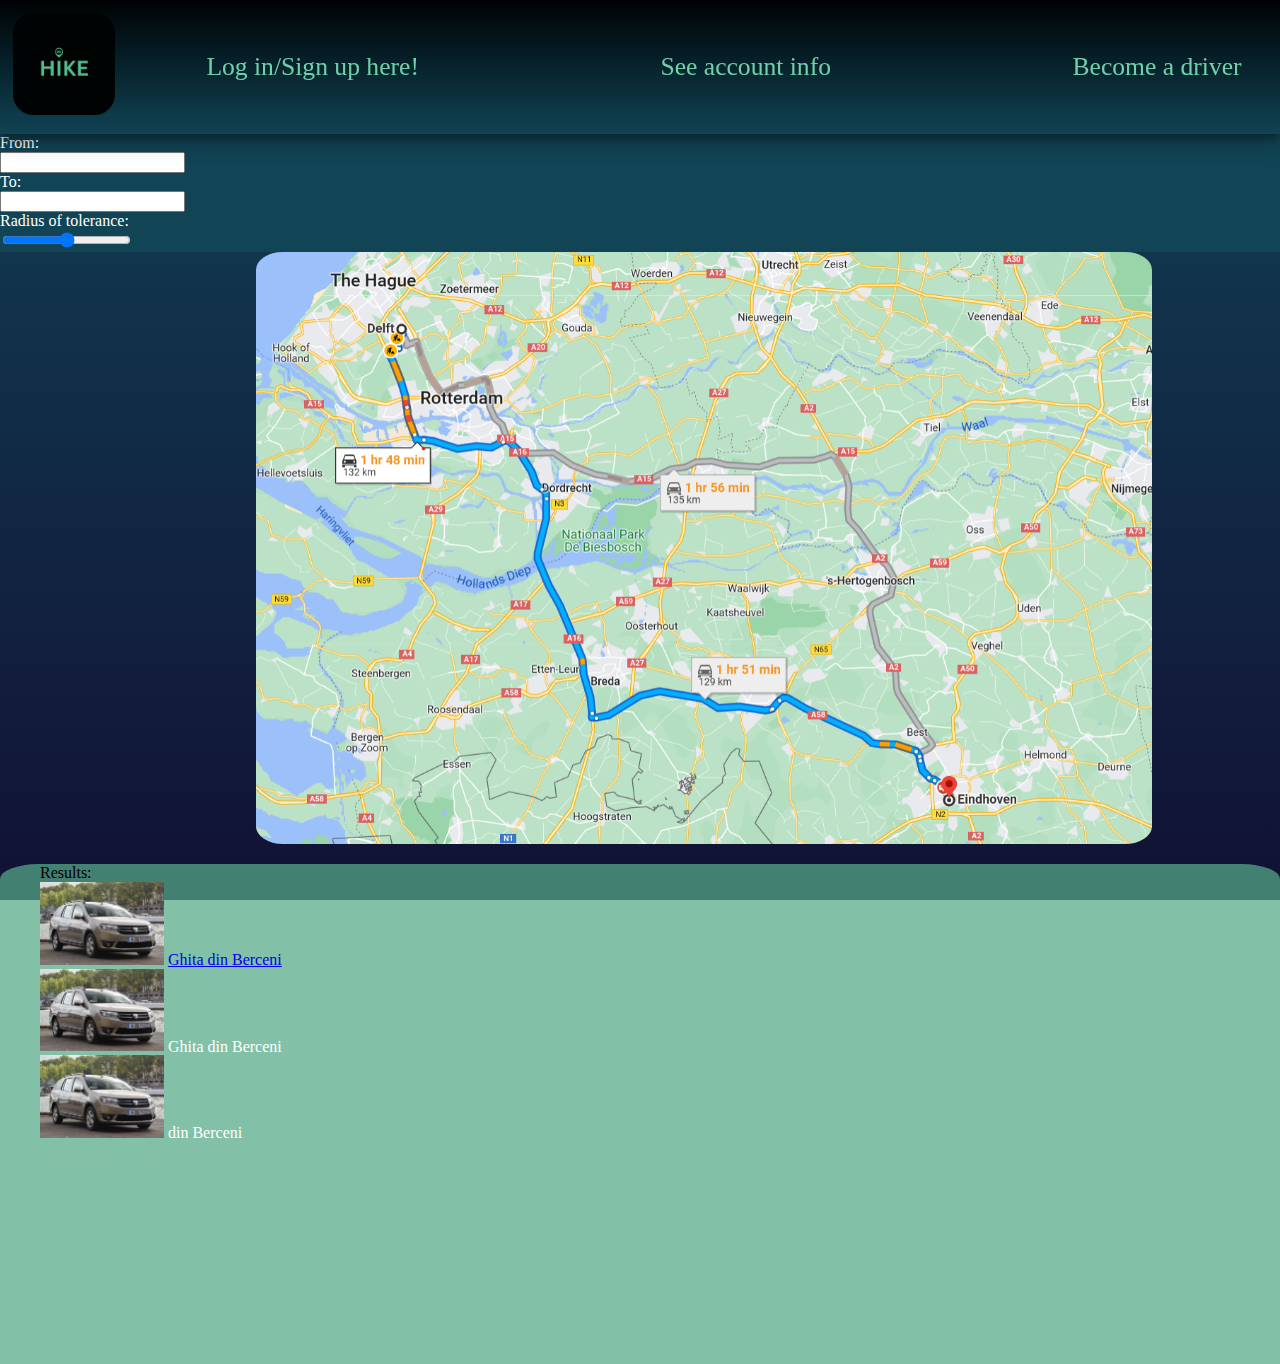
==== index.html @ 2c4dc90b "yup" ====
<!DOCTYPE html>
<html lang="en">
<head>
    <meta charset="UTF-8">
    <meta http-equiv="X-UA-Compatible" content="IE=edge">
    <meta name="viewport" content="width=device-width, initial-scale=1.0">
    <title>Hike</title>
    <link rel="stylesheet" href="css/style.css">
</head>
<body>
    <nav class="header">
        <a id="imageAnchor" href="index.html"><img src="images/logo.jpeg" href="index.html"></a>
        
        <ul class="nav">
            <li><a href="login.html">Log in/Sign up here!</a></li>
            <li><a>See account info</a></li>
            <li><a>Become a driver</a></li>   
        </ul>
    </nav>
    <div>
        <form id="search-form">
            <label for="">From: </label> <br>
            <input class="input_box" type="text" name="Start"> <br>
            <label class="lab" for="">To: </label> <br>
            <input class="input_box" type="text" name="Destination"> <br>
            <label>Radius of tolerance:</label> <br>
            <input type="range">

        </form>
    </div>
    <div class="result-map">
        <img src="images/map-placeholder.png">
    </div>
    <div class="drop-down-cars">
        <ul> Results:
            <li>
                <img src="images/car-placeholder.jpg" width="10%">
                <a href="trip.html">Ghita din Berceni</a>
            </li>
            <li>
                <img src="images/car-placeholder.jpg" width="10%">
                Ghita din Berceni
            </li>
            <li>
                <img src="images/car-placeholder.jpg" width="10%">
                <label> din Berceni </label> 
            </li>
        </ul>
    </div>
</body>
</html>
<!--
    #111133 
    #114455
    #116766
    #348878
    #55ab88
-->
---- css/style.css ----
body{
    background:linear-gradient(360deg,#111133, #114455);
    background-repeat: no-repeat;
    background-size: cover;
    background-attachment: fixed;
    height: 100%;
    width: auto;
    margin: 0;
}
.header {
  background: linear-gradient(180deg, black, #114455);
  box-shadow: 0 10px 20px rgba(0, 0, 0, 0.25), 0 6px 6px rgba(0,0,0,0.25);
  color: #55ab88;
  display: flex;
  flex-direction:row;
  justify-content:space-evenly;
  align-items: center;
  flex-wrap:wrap;
  width: 100%;
  top: 0;
  opacity: 0.95;
  position: sticky;
}

.header img{
  border-radius: 20%;
  width: 100%;
}

#imageAnchor{
  padding: 1%;
  width: 8%;
}

.header img:hover{
  transform: rotate(360deg);
  transition-duration: .8s;
}

@media(max-width:935px) {
  .nav a{
    font-size: 3vw;
  }
}

@media(min-width:936px) {
  .nav a{
    font-size: 2vw;
  }
}

nav a {
  text-decoration: none;
  display: block;
  transition: all 0.3s ease-out;
  font-size: 1.8vw;
}
/**
* This is NOT the navbar, this is the navbar list items.
*
**/
.nav {
  flex:1 1 auto;
  list-style: none;
  margin: 3%;
  display: flex;
  justify-content:space-between;
}

.nav a:hover {
  color: #c5cae9;
  transform:scale(1.05);
}
.nav a{
  color:#75d9b1;
} 

.flex{
    display: flex;
}

  .result-map img{
    width: 70%;
    margin-left: 20%;
    border-radius: 3%;
  }
  #search-form{
    background-color: #114455;
    color: #FFF;
  }
  .drop-down-cars{
    background-color: #55ab89bb;
    border-top-left-radius:3%;
    border-top-right-radius: 3%;
    height:500px;
  }
  .drop-down-cars li{
    color: #FFF;
    list-style: none;
  }
  .drop-down-cars li label{
    color: #FFF;
    list-style: none;
    align-self: center;
  }
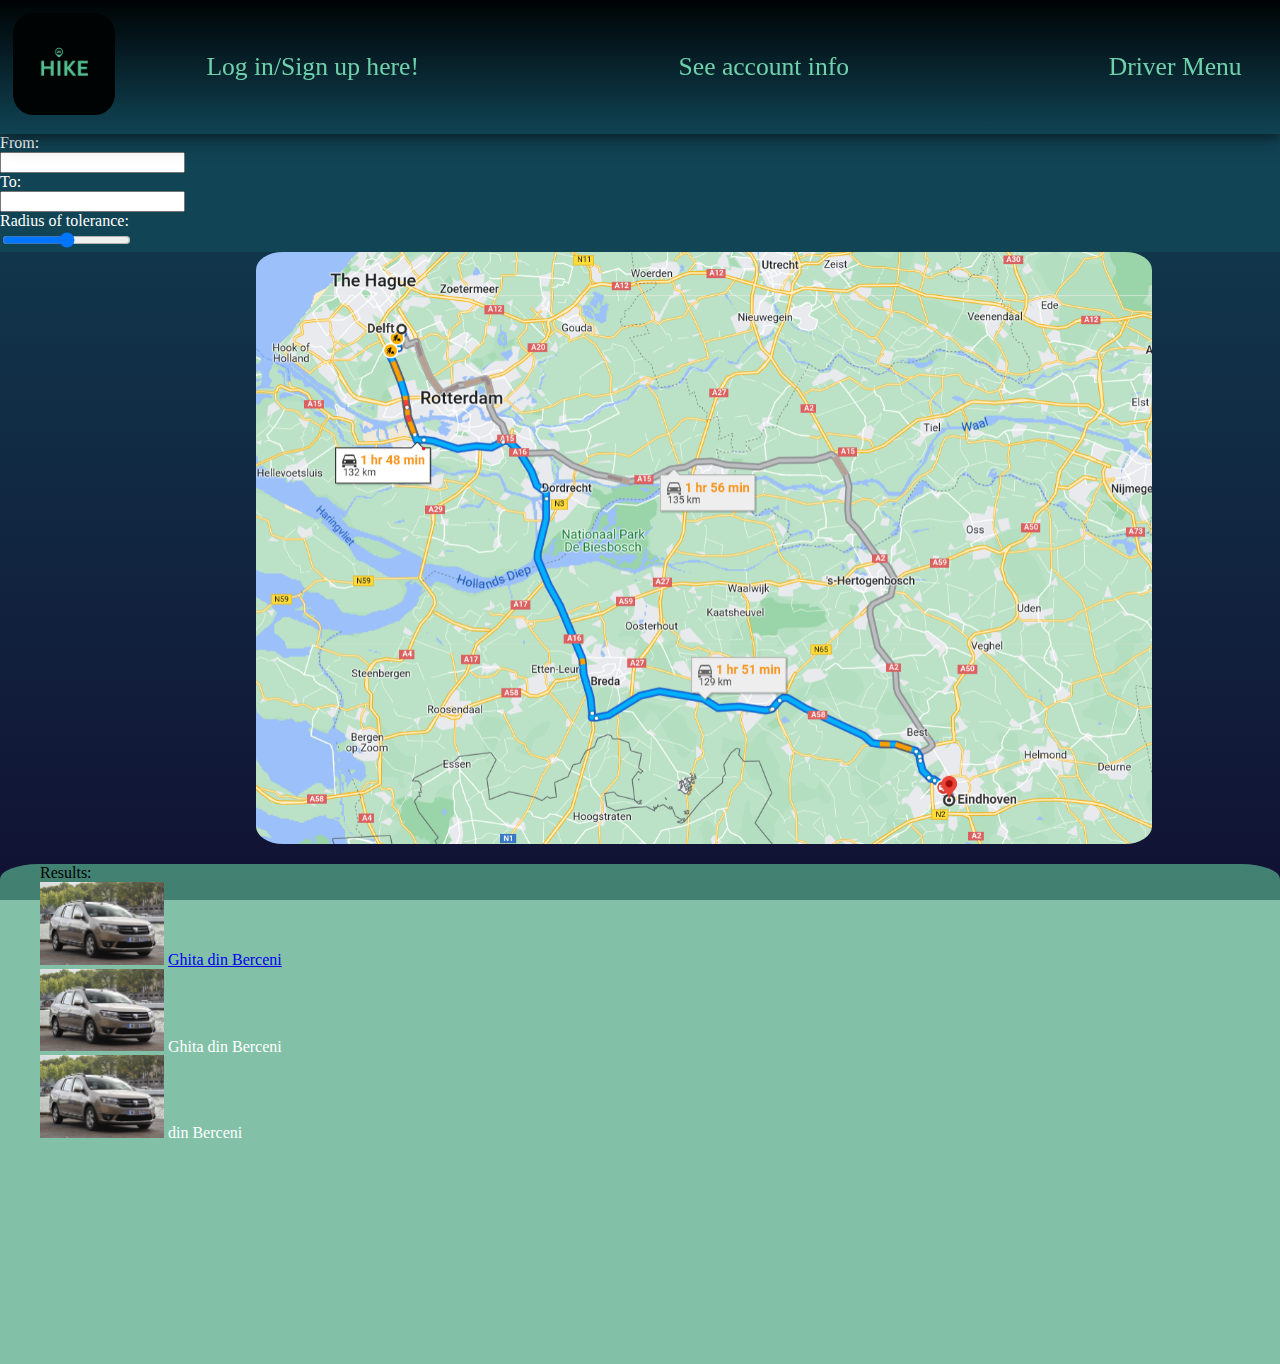
==== commit 0b659508: "yup trip almost there" ====
--- a/index.html
+++ b/index.html
@@ -14,7 +14,7 @@
         <ul class="nav">
             <li><a href="login.html">Log in/Sign up here!</a></li>
             <li><a>See account info</a></li>
-            <li><a>Become a driver</a></li>   
+            <li><a>Driver Menu</a></li>   
         </ul>
     </nav>
     <div>
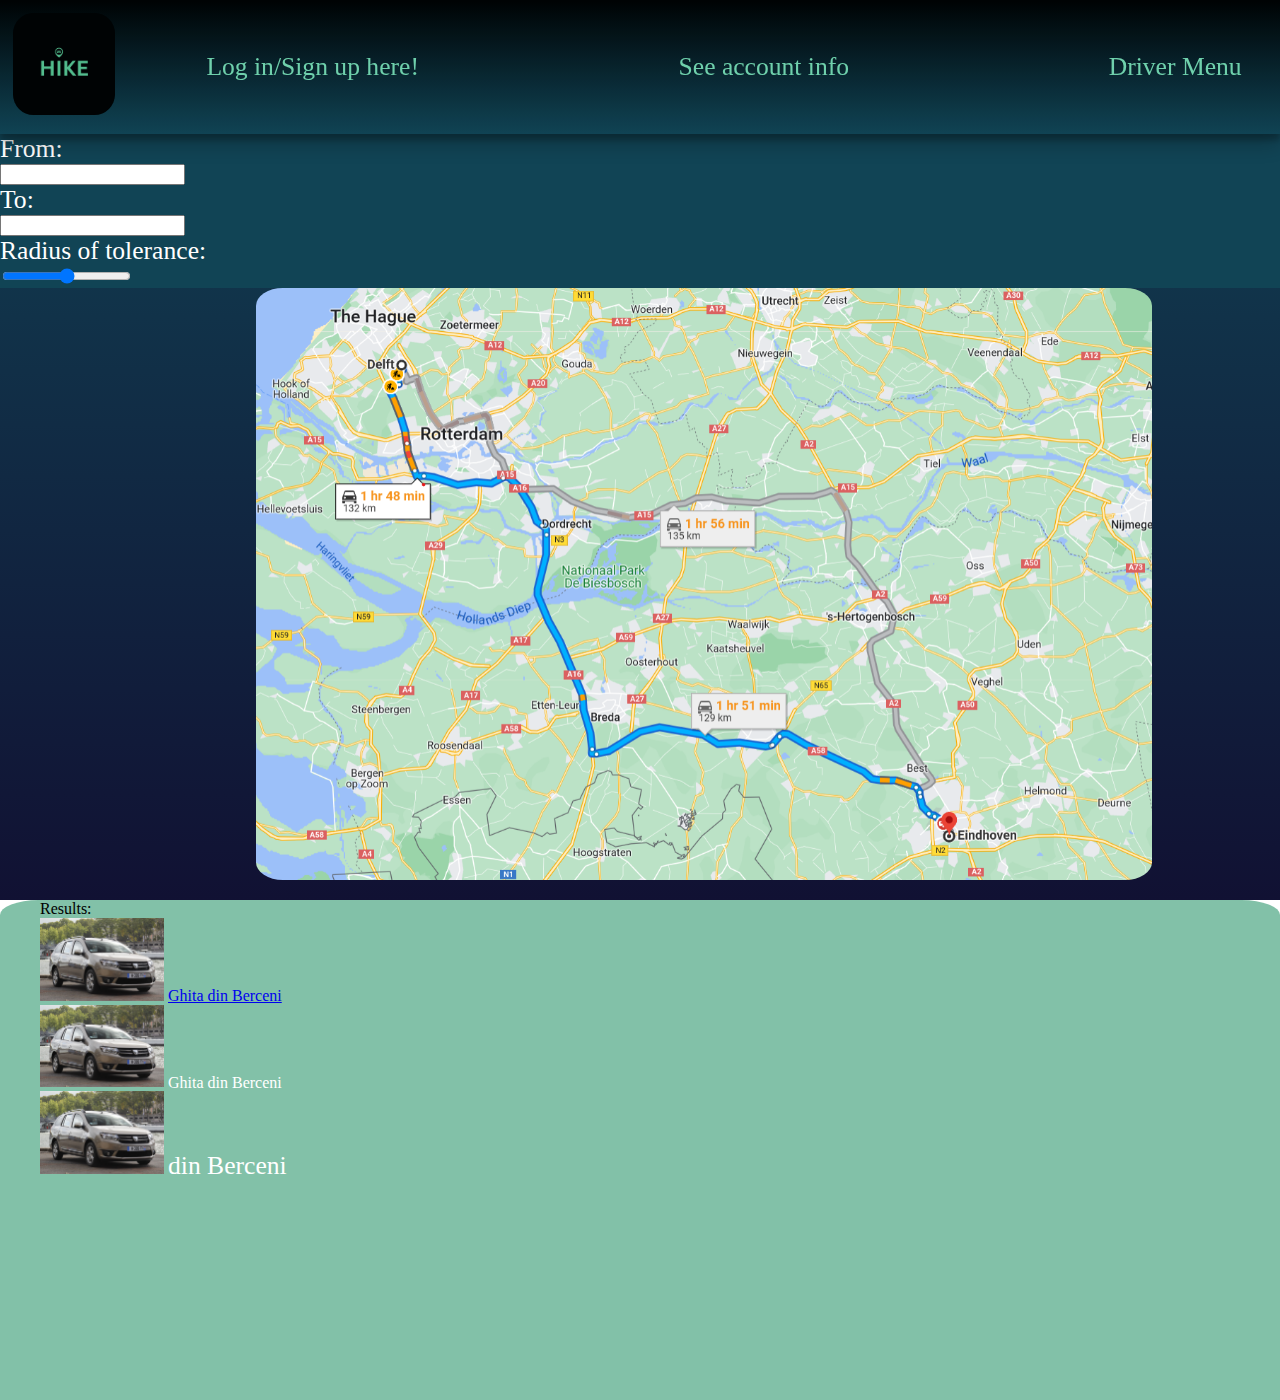
==== commit f3a69d1b: "cai verzi pe pereti" ====
--- a/index.html
+++ b/index.html
@@ -13,7 +13,7 @@
         
         <ul class="nav">
             <li><a href="login.html">Log in/Sign up here!</a></li>
-            <li><a>See account info</a></li>
+            <li><a href="profile.html">See account info</a></li>
             <li><a>Driver Menu</a></li>   
         </ul>
     </nav>
--- a/css/style.css
+++ b/css/style.css
@@ -38,13 +38,13 @@
 }
 
 @media(max-width:935px) {
-  .nav a{
+  .nav a,label{
     font-size: 3vw;
   }
 }
 
 @media(min-width:936px) {
-  .nav a{
+  .nav a,label{
     font-size: 2vw;
   }
 }
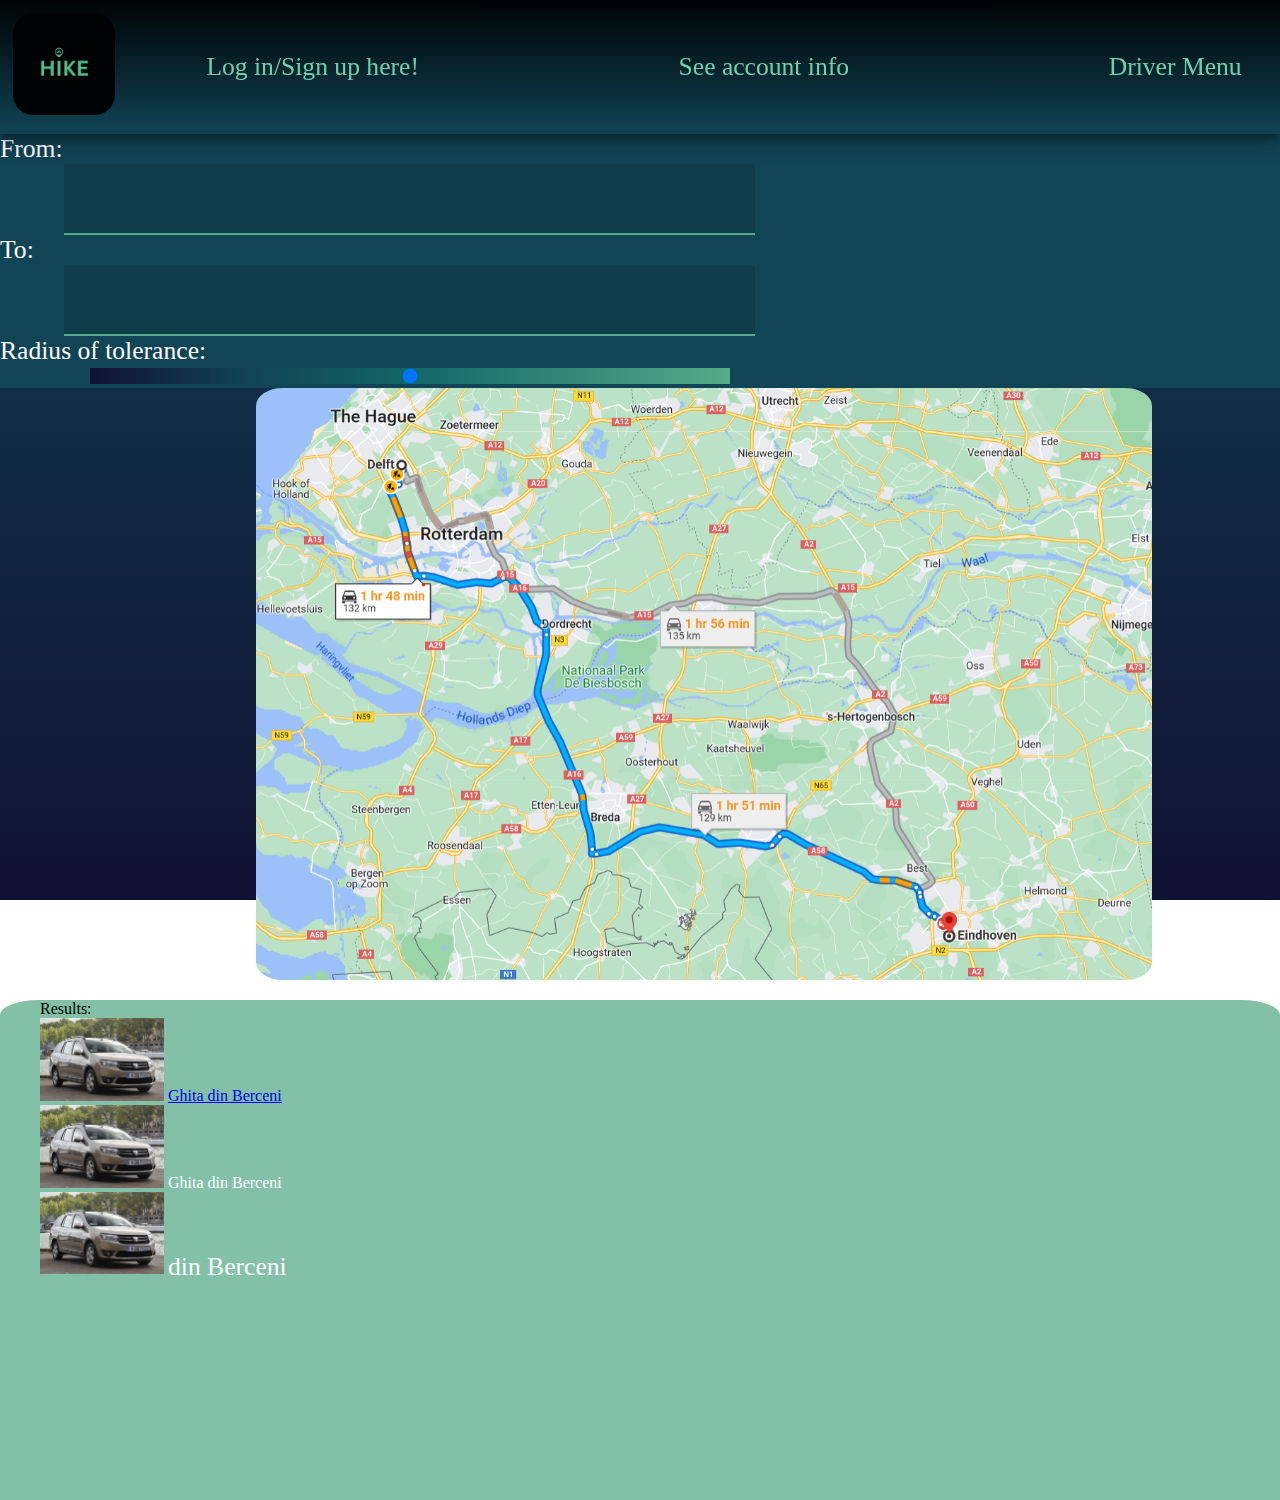
==== commit 6757a7ed: "done" ====
--- a/index.html
+++ b/index.html
@@ -14,7 +14,7 @@
         <ul class="nav">
             <li><a href="login.html">Log in/Sign up here!</a></li>
             <li><a href="profile.html">See account info</a></li>
-            <li><a>Driver Menu</a></li>   
+            <li><a href="driver.html">Driver Menu</a></li>   
         </ul>
     </nav>
     <div>
@@ -24,8 +24,7 @@
             <label class="lab" for="">To: </label> <br>
             <input class="input_box" type="text" name="Destination"> <br>
             <label>Radius of tolerance:</label> <br>
-            <input type="range">
-
+            <input type="range" class="range" id="rangeOfTolerance" name="volume" min="0" max="10">
         </form>
     </div>
     <div class="result-map">
--- a/css/style.css
+++ b/css/style.css
@@ -75,6 +75,33 @@
   color:#75d9b1;
 } 
 
+.input_box{
+  outline: 0;
+  border: none;
+  border-bottom: 2px solid;
+  border-color: #55ab88;
+  color: white;
+  width: 50%;
+  padding: 2%;
+  font-size: 100%;
+  background-color: rgba(0, 0, 0, 0.1);
+  margin-left: 5%;
+}
+
+.range{
+  /* Add your styling here, such as width and height */
+  width: 50%;
+  height: auto;
+  margin-left: 7%;
+  /* Change the cursor color */
+  color: #00d0ff6f;
+}
+
+.range::-webkit-slider-runnable-track {
+  /* Add your styling here, such as background color */
+  background: linear-gradient(to right,  #111133 ,#114455,#116766,#348878,#55ab88);
+}
+
 .flex{
     display: flex;
 }
@@ -102,4 +129,6 @@
     color: #FFF;
     list-style: none;
     align-self: center;
-  }+  }
+
+ 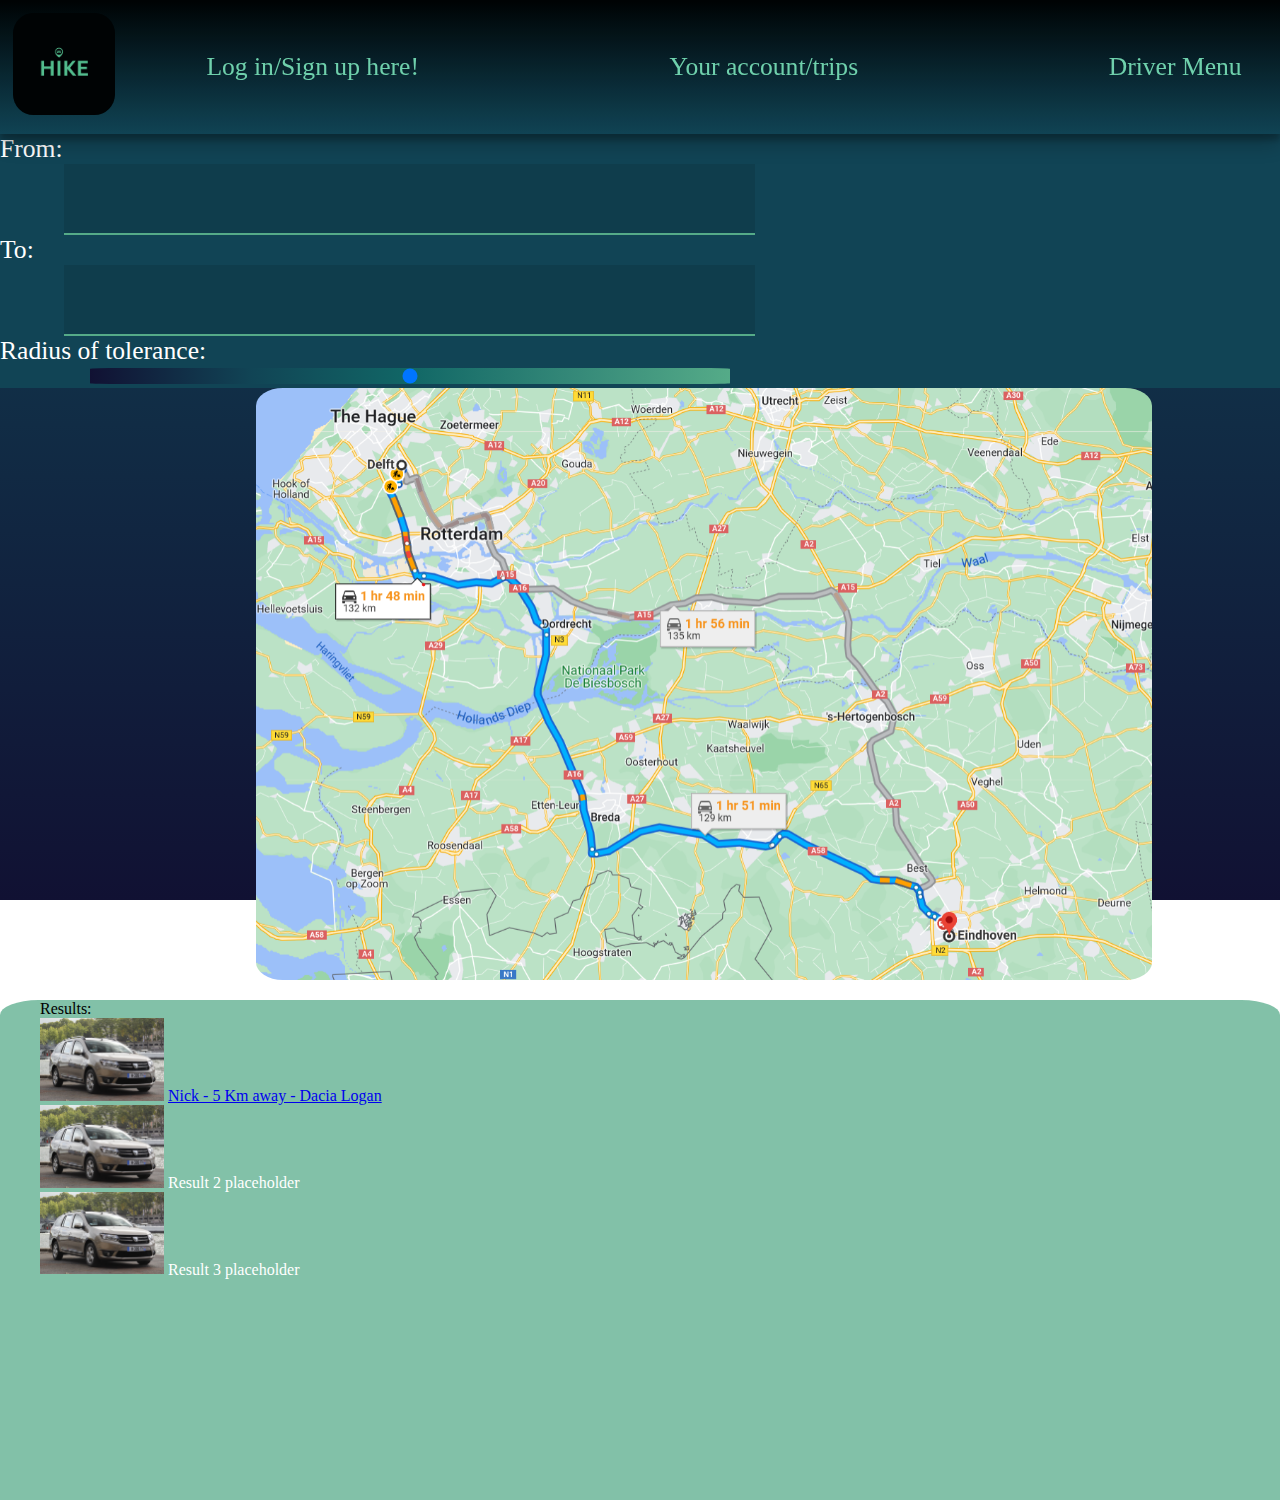
==== commit 1db75118: "Prepared for 1st assignment submission" ====
--- a/index.html
+++ b/index.html
@@ -13,7 +13,7 @@
         
         <ul class="nav">
             <li><a href="login.html">Log in/Sign up here!</a></li>
-            <li><a href="profile.html">See account info</a></li>
+            <li><a href="profile.html">Your account/trips</a></li>
             <li><a href="driver.html">Driver Menu</a></li>   
         </ul>
     </nav>
@@ -34,15 +34,15 @@
         <ul> Results:
             <li>
                 <img src="images/car-placeholder.jpg" width="10%">
-                <a href="trip.html">Ghita din Berceni</a>
+                <a href="trip.html">Nick - 5 Km away - Dacia Logan</a>
             </li>
             <li>
                 <img src="images/car-placeholder.jpg" width="10%">
-                Ghita din Berceni
+                Result 2 placeholder
             </li>
             <li>
                 <img src="images/car-placeholder.jpg" width="10%">
-                <label> din Berceni </label> 
+                Result 3 placeholder
             </li>
         </ul>
     </div>
--- a/css/style.css
+++ b/css/style.css
@@ -1,50 +1,55 @@
-body{
-    background:linear-gradient(360deg,#111133, #114455);
-    background-repeat: no-repeat;
-    background-size: cover;
-    background-attachment: fixed;
-    height: 100%;
-    width: auto;
-    margin: 0;
+body {
+  background: linear-gradient(360deg, #111133, #114455);
+  background-repeat: no-repeat;
+  background-size: cover;
+  background-attachment: fixed;
+  height: 100%;
+  width: auto;
+  margin: 0;
 }
+
 .header {
   background: linear-gradient(180deg, black, #114455);
-  box-shadow: 0 10px 20px rgba(0, 0, 0, 0.25), 0 6px 6px rgba(0,0,0,0.25);
+  box-shadow: 0 10px 20px rgba(0, 0, 0, 0.25), 0 6px 6px rgba(0, 0, 0, 0.25);
   color: #55ab88;
   display: flex;
-  flex-direction:row;
-  justify-content:space-evenly;
+  flex-direction: row;
+  justify-content: space-evenly;
   align-items: center;
-  flex-wrap:wrap;
+  flex-wrap: wrap;
   width: 100%;
   top: 0;
   opacity: 0.95;
   position: sticky;
 }
 
-.header img{
+.header img {
   border-radius: 20%;
   width: 100%;
 }
 
-#imageAnchor{
+#imageAnchor {
   padding: 1%;
   width: 8%;
 }
 
-.header img:hover{
+.header img:hover {
   transform: rotate(360deg);
   transition-duration: .8s;
 }
 
 @media(max-width:935px) {
-  .nav a,label{
+
+  .nav a,
+  label {
     font-size: 3vw;
   }
 }
 
 @media(min-width:936px) {
-  .nav a,label{
+
+  .nav a,
+  label {
     font-size: 2vw;
   }
 }
@@ -55,27 +60,29 @@
   transition: all 0.3s ease-out;
   font-size: 1.8vw;
 }
+
 /**
 * This is NOT the navbar, this is the navbar list items.
 *
 **/
 .nav {
-  flex:1 1 auto;
+  flex: 1 1 auto;
   list-style: none;
   margin: 3%;
   display: flex;
-  justify-content:space-between;
+  justify-content: space-between;
 }
 
 .nav a:hover {
   color: #c5cae9;
-  transform:scale(1.05);
+  transform: scale(1.05);
 }
-.nav a{
-  color:#75d9b1;
-} 
 
-.input_box{
+.nav a {
+  color: #75d9b1;
+}
+
+.input_box {
   outline: 0;
   border: none;
   border-bottom: 2px solid;
@@ -88,47 +95,48 @@
   margin-left: 5%;
 }
 
-.range{
+.range {
   /* Add your styling here, such as width and height */
   width: 50%;
   height: auto;
   margin-left: 7%;
-  /* Change the cursor color */
-  color: #00d0ff6f;
 }
 
 .range::-webkit-slider-runnable-track {
   /* Add your styling here, such as background color */
-  background: linear-gradient(to right,  #111133 ,#114455,#116766,#348878,#55ab88);
+  background: linear-gradient(to right, #111133, #114455, #116766, #348878, #55ab88);
+  border-radius: 5%;
 }
 
-.flex{
-    display: flex;
+.flex {
+  display: flex;
 }
 
-  .result-map img{
-    width: 70%;
-    margin-left: 20%;
-    border-radius: 3%;
-  }
-  #search-form{
-    background-color: #114455;
-    color: #FFF;
-  }
-  .drop-down-cars{
-    background-color: #55ab89bb;
-    border-top-left-radius:3%;
-    border-top-right-radius: 3%;
-    height:500px;
-  }
-  .drop-down-cars li{
-    color: #FFF;
-    list-style: none;
-  }
-  .drop-down-cars li label{
-    color: #FFF;
-    list-style: none;
-    align-self: center;
-  }
+.result-map img {
+  width: 70%;
+  margin-left: 20%;
+  border-radius: 3%;
+}
 
- +#search-form {
+  background-color: #114455;
+  color: #FFF;
+}
+
+.drop-down-cars {
+  background-color: #55ab89bb;
+  border-top-left-radius: 3%;
+  border-top-right-radius: 3%;
+  height: 500px;
+}
+
+.drop-down-cars li {
+  color: #FFF;
+  list-style: none;
+}
+
+.drop-down-cars li label {
+  color: #FFF;
+  list-style: none;
+  align-self: center;
+}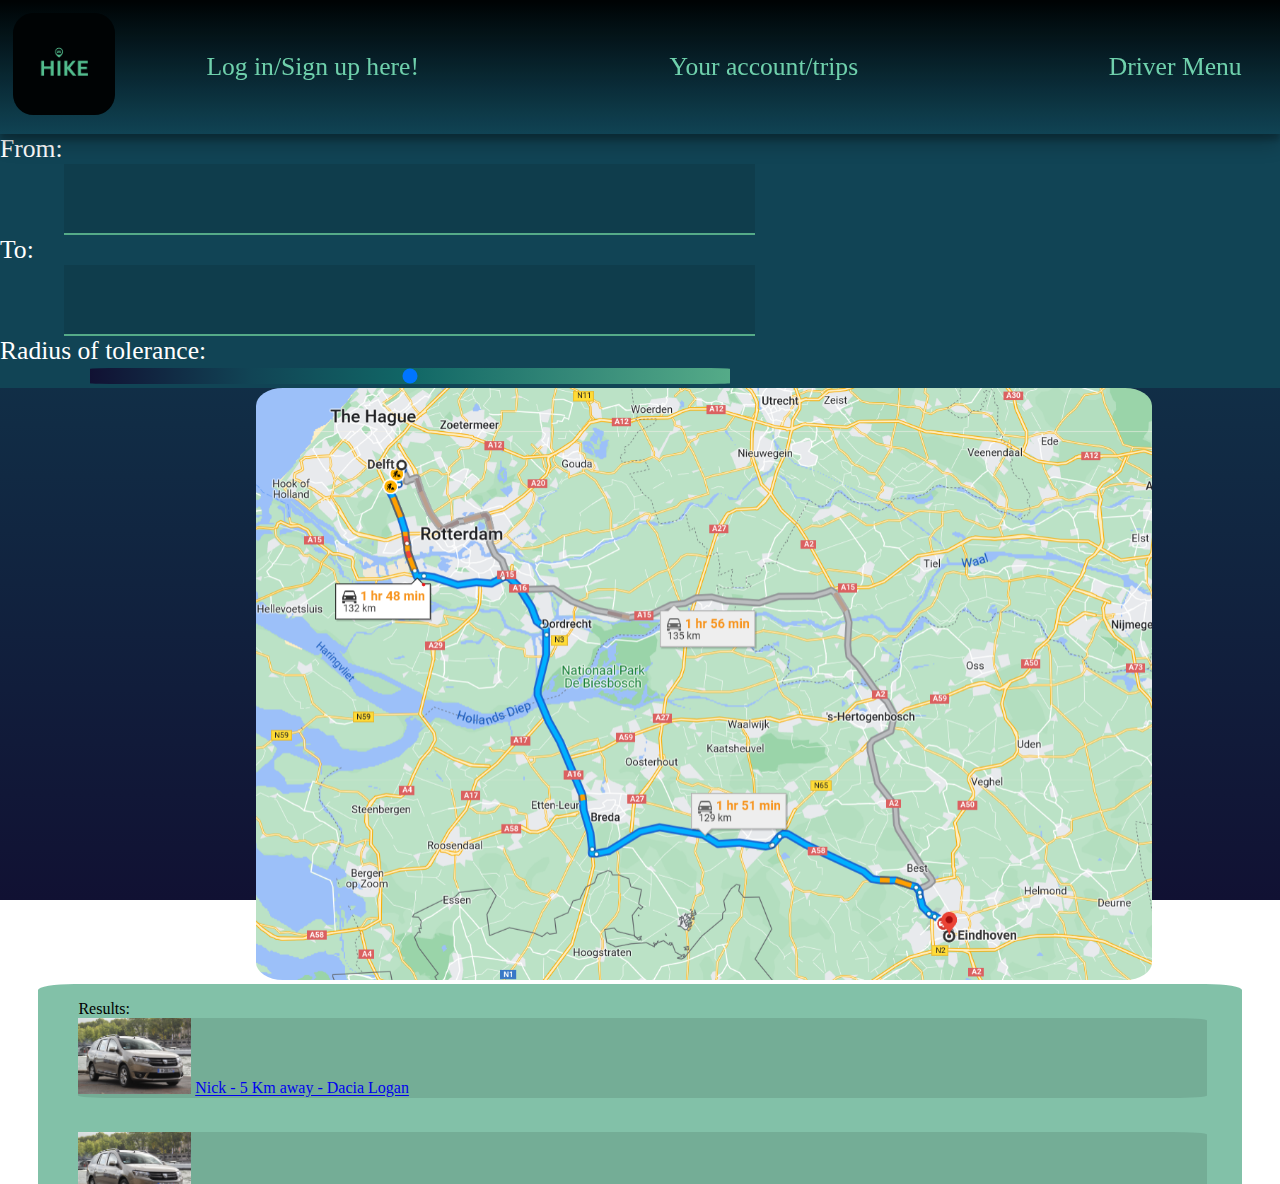
==== commit 5c98dda1: "changed some stuff on the main page mostly drop-down related" ====
--- a/index.html
+++ b/index.html
@@ -1,5 +1,6 @@
 <!DOCTYPE html>
 <html lang="en">
+
 <head>
     <meta charset="UTF-8">
     <meta http-equiv="X-UA-Compatible" content="IE=edge">
@@ -7,14 +8,15 @@
     <title>Hike</title>
     <link rel="stylesheet" href="css/style.css">
 </head>
+
 <body>
     <nav class="header">
         <a id="imageAnchor" href="index.html"><img src="images/logo.jpeg" href="index.html"></a>
-        
+
         <ul class="nav">
             <li><a href="login.html">Log in/Sign up here!</a></li>
             <li><a href="profile.html">Your account/trips</a></li>
-            <li><a href="driver.html">Driver Menu</a></li>   
+            <li><a href="driver.html">Driver Menu</a></li>
         </ul>
     </nav>
     <div>
@@ -31,22 +33,35 @@
         <img src="images/map-placeholder.png">
     </div>
     <div class="drop-down-cars">
-        <ul> Results:
+        <ul id="results-list"> Results:
             <li>
-                <img src="images/car-placeholder.jpg" width="10%">
-                <a href="trip.html">Nick - 5 Km away - Dacia Logan</a>
+                <div class="result">
+                    <img src="images/car-placeholder.jpg" width="10%">
+                    <a href="trip.html">Nick - 5 Km away - Dacia Logan</a>
+                </div>
             </li>
             <li>
+                <div class="result">
                 <img src="images/car-placeholder.jpg" width="10%">
                 Result 2 placeholder
+                </div>
             </li>
             <li>
+                <div class="result">
                 <img src="images/car-placeholder.jpg" width="10%">
                 Result 3 placeholder
+                </div>
+            </li>
+            <li>
+                <div class="result">
+                <img src="images/car-placeholder.jpg" width="10%">
+                Result 4 placeholder
+                </div>
             </li>
         </ul>
     </div>
 </body>
+
 </html>
 <!--
     #111133 
--- a/css/style.css
+++ b/css/style.css
@@ -47,7 +47,6 @@
 }
 
 @media(min-width:936px) {
-
   .nav a,
   label {
     font-size: 2vw;
@@ -127,10 +126,17 @@
   background-color: #55ab89bb;
   border-top-left-radius: 3%;
   border-top-right-radius: 3%;
-  height: 500px;
+  display: flex;
+  flex-direction: row-reverse;
+  overflow-y: auto;
+  height: 200px;
+  margin-right: 3%;
+  margin-left: 3%;
+  box-sizing: border-box;
 }
 
 .drop-down-cars li {
+  margin-bottom: 3%;
   color: #FFF;
   list-style: none;
 }
@@ -138,5 +144,19 @@
 .drop-down-cars li label {
   color: #FFF;
   list-style: none;
-  align-self: center;
+}
+.results-list{
+  margin-bottom: 2%;
+}
+.result{
+  background-color: rgba(0, 0, 0, 0.1);
+  margin-right: 3%;
+  text-decoration: none;
+  border-radius: 3%;
+}
+.result:hover{
+  background-color: rgba(0, 0, 0, 0.25);
+  margin-right: 3%;
+  text-decoration: none;
+  border-radius: 3%;
 }